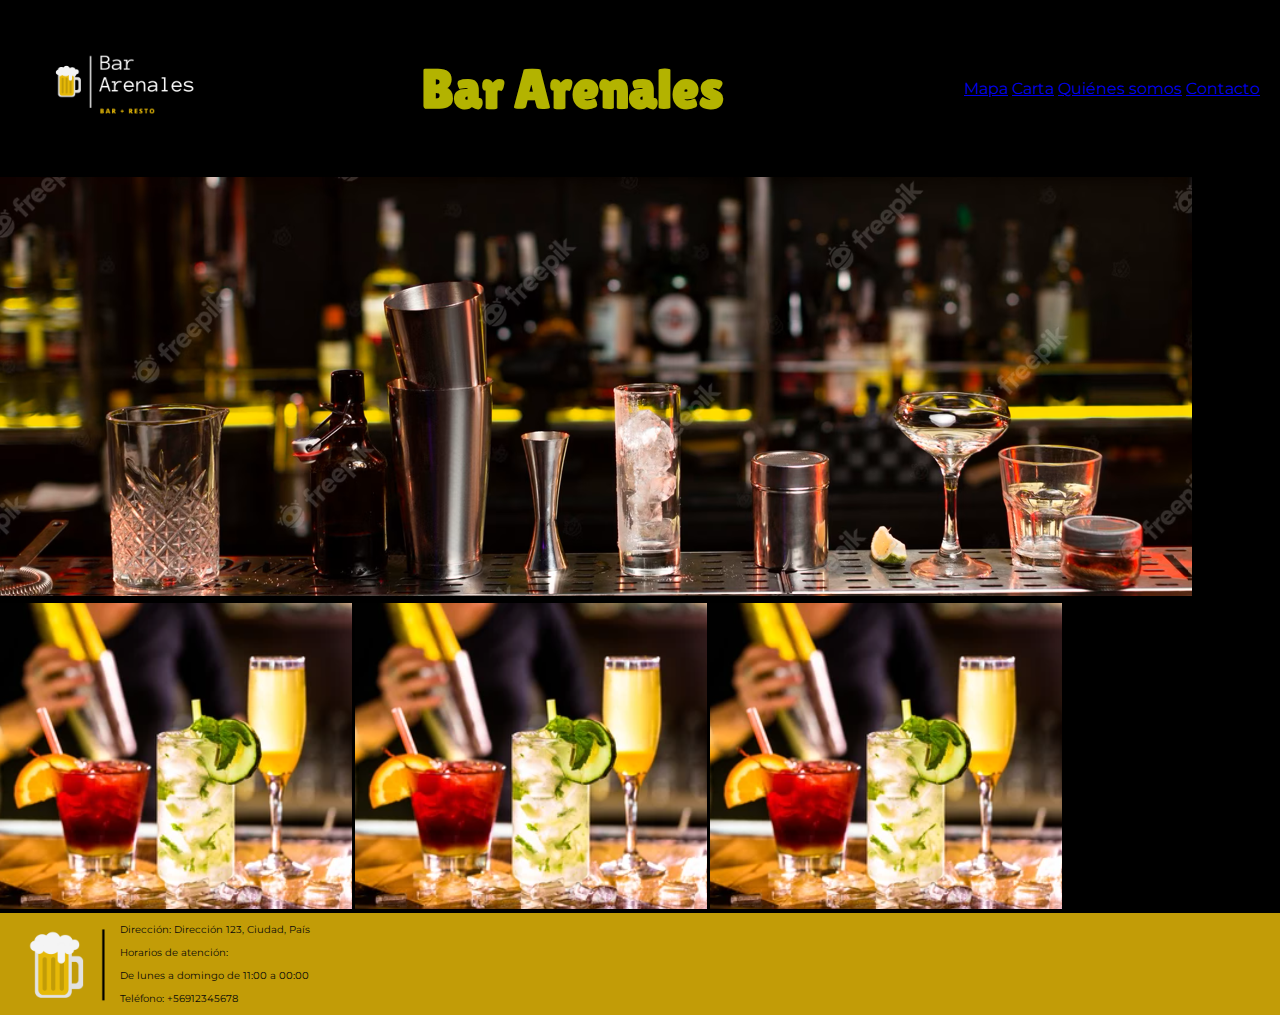
==== hola.html @ 98010f6e "primer subida de mi sitio web" ====
<!DOCTYPE html>
<html lang="en">
<head>
    <meta charset="UTF-8">
    <meta name="viewport" content="width=device-width, initial-scale=1.0">
    <title>bararenales</title>
    <link rel="stylesheet" href="./assets/css/style.css">
</head>
<body>
	<header class="cabecera">
        <div>
            <img class="pequeña" id="top" src="assets/img/1.png" alt="logo sitio">
        </div>
        <h1>Bar Arenales</h1>
        <nav>
			<ul class="menu">
                <a href="./pages/mapa.html">Mapa</a>
				<a href="./pages/carta.html">Carta</a>
                <a href="./pages/quienes-somos.html">Quiénes somos</a>
				<a href="./pages/contacto.html">Contacto</a>
			</ul>
		</nav>
	</header>

    <section id="contenido" class="">
        <img id="imagen-index" src="assets/img/imagen-index.png" alt="logo index">   
        <img id="cocktail" src="assets/img/cocktail.png" alt="logo index">   
        <img id="cocktail2" src="assets/img/cocktail.png" alt="logo index">   
        <img id="cocktail2" src="assets/img/cocktail.png" alt="logo index">   
    </section>

    <footer  class="final">
        <img id="2" src="assets/img/3.png" alt="2" class="mediana">   
        <nav>
            <p>Dirección: Dirección 123, Ciudad, País </p>
            <p>Horarios de atención: </p>
            <p>De lunes a domingo de 11:00 a 00:00</p>
            <p>Teléfono: +56912345678</p> 
        </nav>
        </section>
	</footer>

</body>
</html>
---- assets/css/style.css ----
@import url('https://fonts.googleapis.com/css2?family=Anonymous+Pro:wght@700&family=Lilita+One&family=Montserrat&display=swap');

body{
    font-family: 'Lilita One', cursive;
    background-color:black;
    margin: 0;
}

h1{
    color: rgba(255, 255, 0, 0.703);
    background-color: black;
    text-align: center;
    font-family: 'Lilita One', cursive;
    font-size: 55px;
}

header{
  display: flex;
  justify-content: space-between;
  align-items: center;
  font-family: 'Montserrat', sans-serif;
  padding: 20px;
}

.menu{ 
  text-decoration: none;
  color: rgba(255, 255, 0, 0.703);
}  

.foto{
    align-items: center;

}
    
.final{
    background-color: #c29c07;
    color: rgb(7, 7, 7);
    display: flex;
    align-items: center;
    font-family: 'Montserrat', sans-serif;
    font-size: 10px;
    padding-left: 20px;
}
img.img3{
  width: 50px;
}
img.chica{
    width: 30px;
  }
img.pequeña{
    width: 200px;
  }
img.mediana{
    width: 100px;
    height: 100px;
  }
img.grande{
    width: 200px;
    height: 200px;
  }
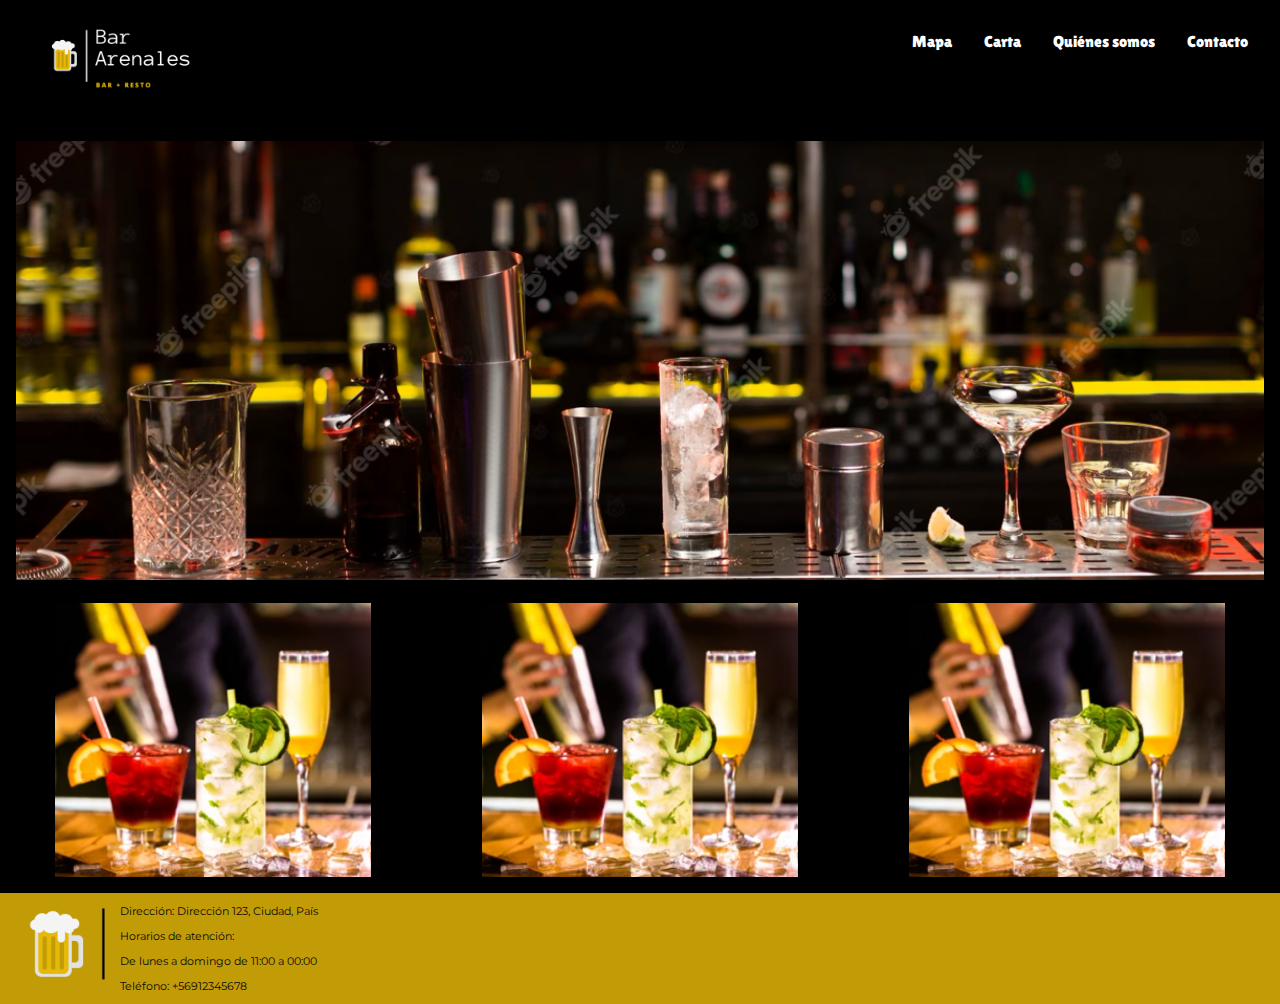
==== commit 91b14652: "grid en home" ====
--- a/hola.html
+++ b/hola.html
@@ -1,44 +1,45 @@
 <!DOCTYPE html>
-<html lang="en">
+<html lang="es">
 <head>
     <meta charset="UTF-8">
     <meta name="viewport" content="width=device-width, initial-scale=1.0">
     <title>bararenales</title>
-    <link rel="stylesheet" href="./assets/css/style.css">
+    <link rel="stylesheet" href="./assets/css/styleprueba.css">
 </head>
 <body>
-	<header class="cabecera">
-        <div>
-            <img class="pequeña" id="top" src="assets/img/1.png" alt="logo sitio">
+    <header>
+        <div class="logo"> <img class="pequena" id="top" src="assets/img/1.png" alt="logo sitio"></div>
+        <nav>
+            <ul>
+                <li><a href="./pages/mapa.html">Mapa</a></li>
+                <li><a href="./pages/carta.html">Carta</a></li>
+                <li><a href="./pages/quienes-somos.html">Quiénes somos</a></li>
+                <li><a href="./pages/contacto.html">Contacto</a></li>
+            </ul>
+        </nav>
+    </header>
+
+    <main>
+        <section class="banner">
+            <img src="assets/img/imagen-index.png" alt="Imagen home">
+        </section>
+        <section class="calugas">
+            <img src="assets/img/cocktail.png" alt="Caluga 1">
+            <img src="assets/img/cocktail.png" alt="Caluga 2">
+            <img src="assets/img/cocktail.png" alt="Caluga 3">
+        </section>
+    </main>
+
+    <footer>
+        <div class="footer-logo">
+            <img src="assets/img/3.png" alt="imagen footer">
         </div>
-        <h1>Bar Arenales</h1>
-        <nav>
-			<ul class="menu">
-                <a href="./pages/mapa.html">Mapa</a>
-				<a href="./pages/carta.html">Carta</a>
-                <a href="./pages/quienes-somos.html">Quiénes somos</a>
-				<a href="./pages/contacto.html">Contacto</a>
-			</ul>
-		</nav>
-	</header>
-
-    <section id="contenido" class="">
-        <img id="imagen-index" src="assets/img/imagen-index.png" alt="logo index">   
-        <img id="cocktail" src="assets/img/cocktail.png" alt="logo index">   
-        <img id="cocktail2" src="assets/img/cocktail.png" alt="logo index">   
-        <img id="cocktail2" src="assets/img/cocktail.png" alt="logo index">   
-    </section>
-
-    <footer  class="final">
-        <img id="2" src="assets/img/3.png" alt="2" class="mediana">   
-        <nav>
+        <div class="footer-info">
             <p>Dirección: Dirección 123, Ciudad, País </p>
             <p>Horarios de atención: </p>
             <p>De lunes a domingo de 11:00 a 00:00</p>
             <p>Teléfono: +56912345678</p> 
-        </nav>
-        </section>
-	</footer>
-
+        </div>
+    </footer>
 </body>
-</html>+</html>
--- a/assets/css/styleprueba.css
+++ b/assets/css/styleprueba.css
@@ -0,0 +1,88 @@
+@import url('https://fonts.googleapis.com/css2?family=Anonymous+Pro:wght@700&family=Lilita+One&family=Montserrat&display=swap');
+
+body {
+    font-family: 'Lilita One', cursive;
+    margin: 0;
+    padding: 0;
+}
+
+h1{
+    color: rgba(255, 255, 0, 0.703);
+    background-color: black;
+    text-align: center;
+    font-family: 'Lilita One', cursive;
+    font-size: 55px;
+}
+
+header {
+    color: rgba(255, 255, 0, 0.703);
+    background-color: black;
+    display: grid;
+    grid-template-columns: auto 1fr;
+    padding: 1rem;
+}
+
+.pequena {
+    width: 200px;
+}
+
+nav {
+    display: flex;
+    justify-content: flex-end;
+}
+
+nav ul {
+    list-style: none;
+    display: flex;
+}
+
+nav li {
+    margin: 0 1rem;
+}
+
+nav a {
+    text-decoration: none;
+    color: #fff;
+}
+
+main {
+    display: grid;
+    grid-gap: 1rem;
+    padding: 1rem;
+    background-color: black;
+}
+
+.banner img {
+    width: 100%;
+    height: auto;
+}
+
+.calugas {
+    display: grid;
+    grid-template-columns: repeat(3, 1fr);
+    grid-gap: 2rem;
+    justify-items: center;
+}
+
+.calugas img {
+    width: 80%;
+    height: auto;
+}
+
+footer {
+    background-color: #c29c07;
+    color: rgb(7, 7, 7);
+    display: grid;
+    grid-template-columns: auto 1fr;
+    font-family: 'Montserrat', sans-serif;
+    font-size: 11px;
+    padding-left: 20px;
+}
+
+.footer-logo img{
+    width: 100px;
+}
+
+.footer-info {
+    text-align: left;
+}
